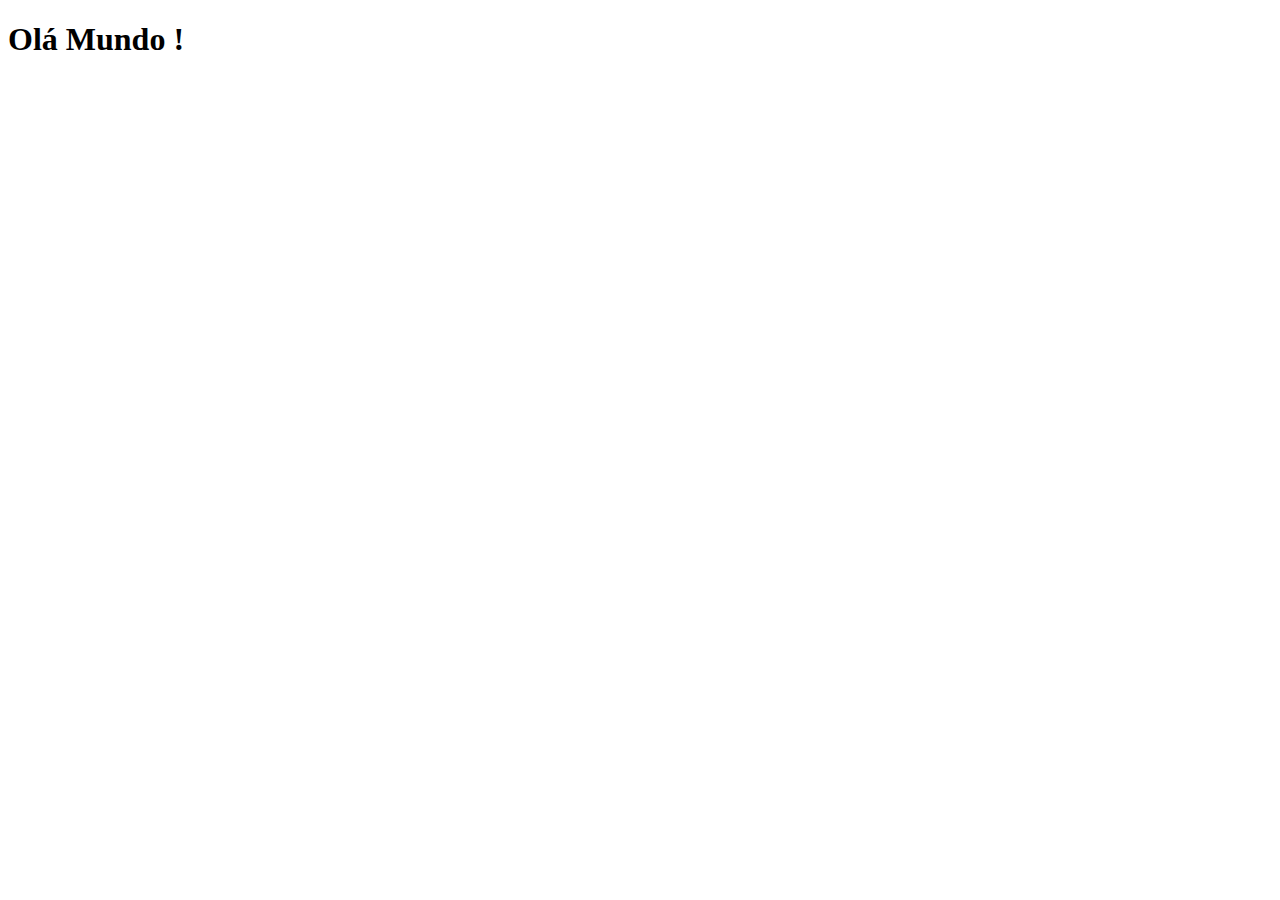
==== index.html @ 21d4ef2b "Create index.html" ====
<!DOCTYPE html>
<html lang="pt-br">
<head>
    <meta charset="UTF-8">
    <meta name="viewport" content="width=device-width, initial-scale=1.0">
    <link rel="shortcut icon" href="favicon.ico" type="image/x-icon">
    <title>Projeto Redes Sociais</title>
</head>
<body>
    <h1>Olá Mundo !</h1>
</body>
</html>
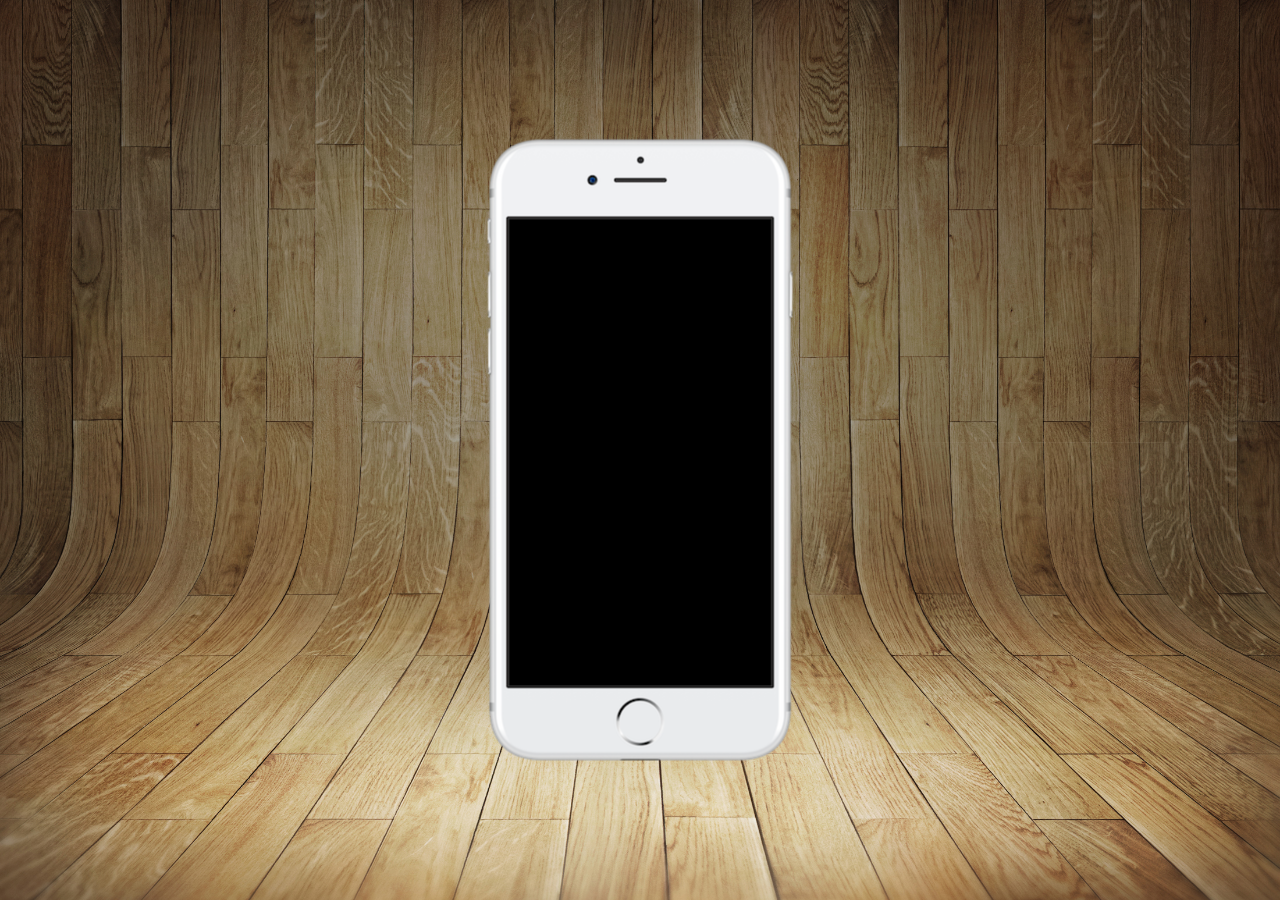
==== commit a45d48d8: "Update index.html" ====
--- a/index.html
+++ b/index.html
@@ -4,9 +4,17 @@
     <meta charset="UTF-8">
     <meta name="viewport" content="width=device-width, initial-scale=1.0">
     <link rel="shortcut icon" href="favicon.ico" type="image/x-icon">
+    <link rel="stylesheet" href="estilos/style.css">
     <title>Projeto Redes Sociais</title>
 </head>
 <body>
-    <h1>Olá Mundo !</h1>
+    <main>
+        <section id="telefone">
+
+        </section>
+        <section id="redes-sociais">
+
+        </section>
+    </main>
 </body>
 </html>--- a/estilos/style.css
+++ b/estilos/style.css
@@ -0,0 +1,40 @@
+@charset "UTF-8";
+
+*{
+    margin: 0px;
+    padding: 0px;
+    font-family: Arial, Helvetica, sans-serif;
+}
+
+html, body {
+    height: 100vh;
+    width: 100vw;
+    background-color: black;
+}
+body {
+    background: url('../imagens/fundo-madeira.jpg') no-repeat top center;
+    background-size: cover;
+    background-attachment: fixed;
+}
+
+main {
+    position: relative;
+    height: 100vh;
+    
+}
+
+section#telefone {
+    position: absolute;
+    top: 50%;
+    left: 50%;
+    transform: translate(-50%, -50%);
+
+    height: 627px;
+    width: 311px;
+    
+    background: url('../imagens/frame-iphone.png') no-repeat;
+}
+
+section#redes-sociais {
+
+}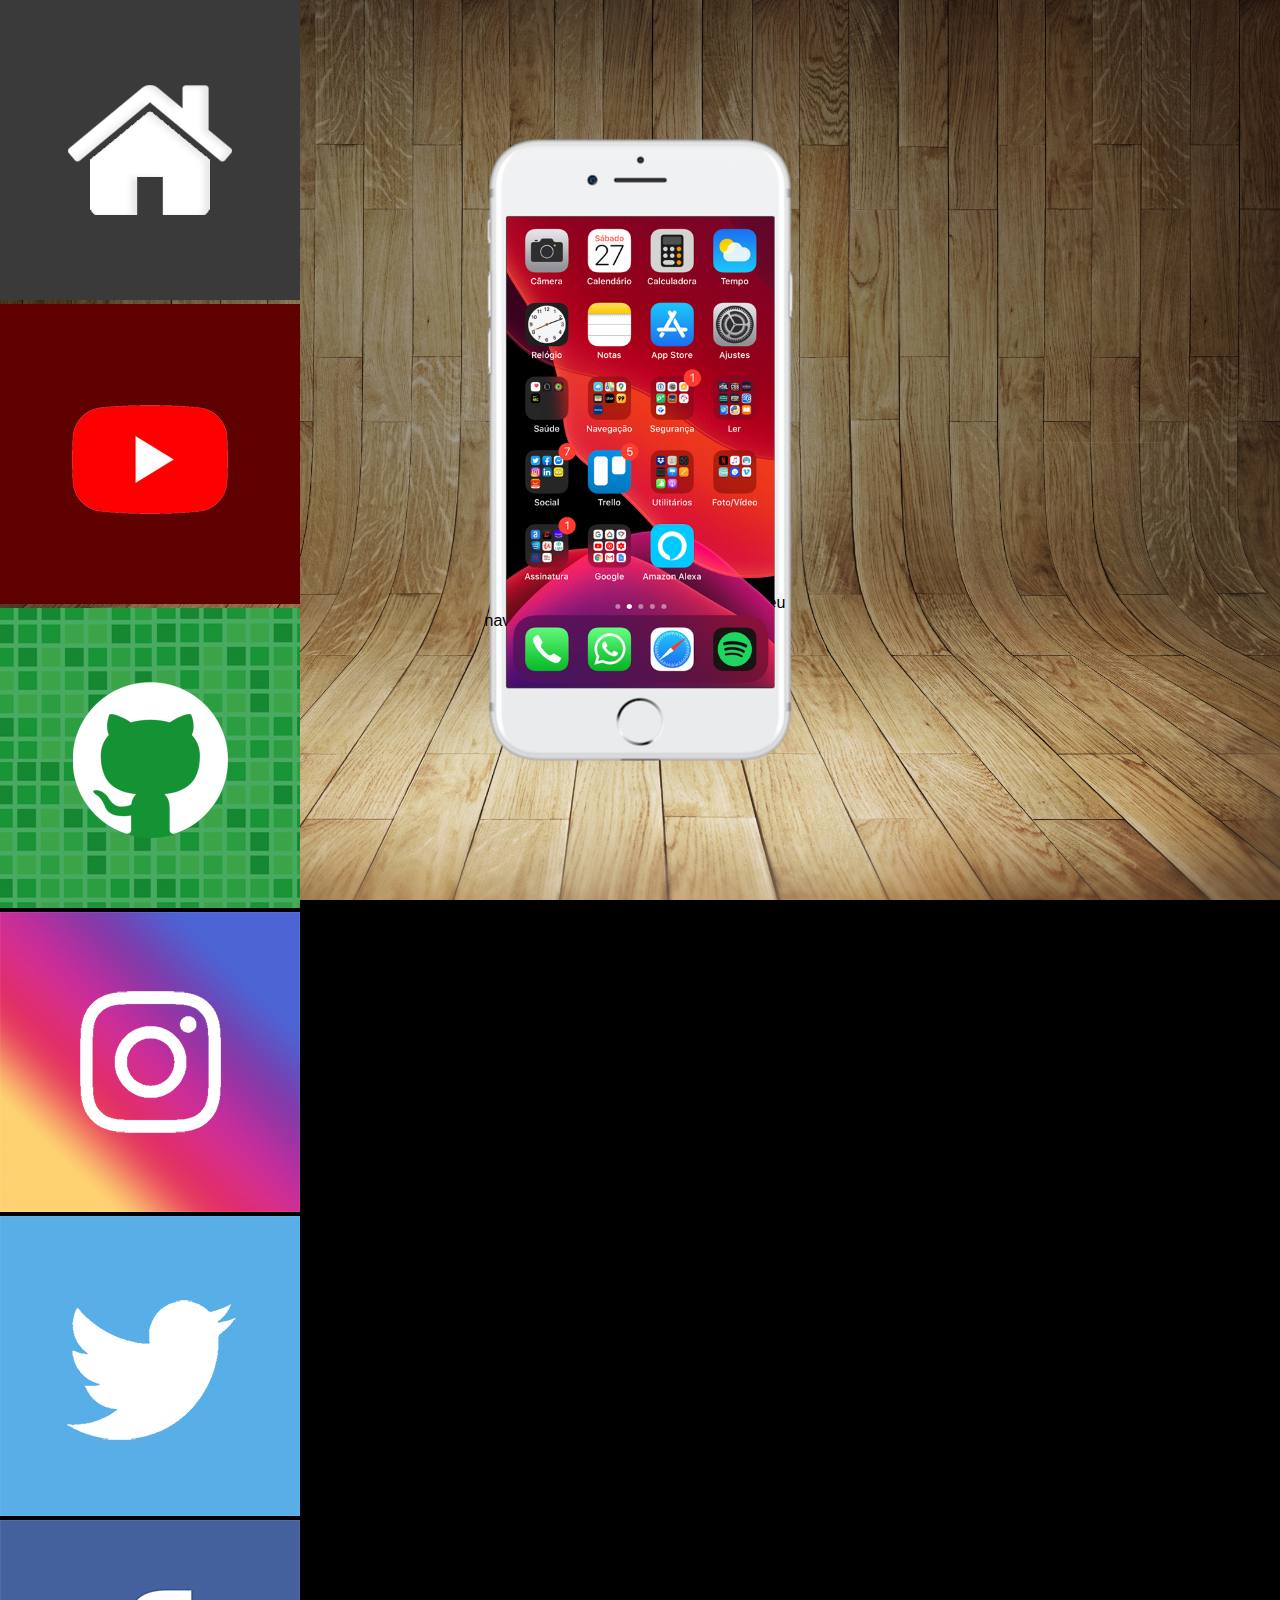
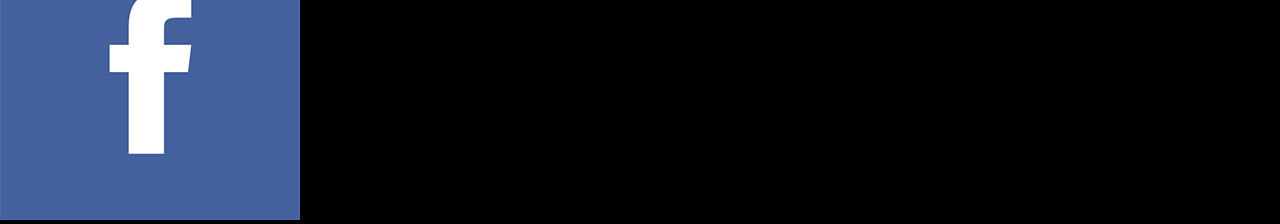
==== commit 6159dad0: "criei botões na lateral" ====
--- a/index.html
+++ b/index.html
@@ -10,10 +10,16 @@
 <body>
     <main>
         <section id="telefone">
-
+            <iframe src="home.html" name="tela" id="tela" frameborder="0"></iframe>
+            Seu navegador não é compativel com isso.
         </section>
         <section id="redes-sociais">
-
+            <a href="#" target="tela"><img src="imagens/logo-home.jpg" alt="Home"></a><br>
+            <a href="#" target="tela"><img src="imagens/logo-youtube.jpg" alt="YouTube"></a><br>
+            <a href="#" target="tela"><img src="imagens/logo-github.jpg" alt="Github"></a><br>
+            <a href="#" target="tela"><img src="imagens/logo-instagram.jpg" alt="Instagram"></a><br>
+            <a href="#" target="tela"><img src="imagens/logo-twitter.jpg" alt="Twitter"></a><br>
+            <a href="#" target="tela"><img src="imagens/logo-facebook.jpg" alt="Facebook"></a><br>
         </section>
     </main>
 </body>
--- a/estilos/style.css
+++ b/estilos/style.css
@@ -35,6 +35,14 @@
     background: url('../imagens/frame-iphone.png') no-repeat;
 }
 
+iframe#tela {
+    position: relative;
+    top: 80px;
+    left: 22px;
+    width: 268px;
+    height: 471px;
+}
+
 section#redes-sociais {
 
 }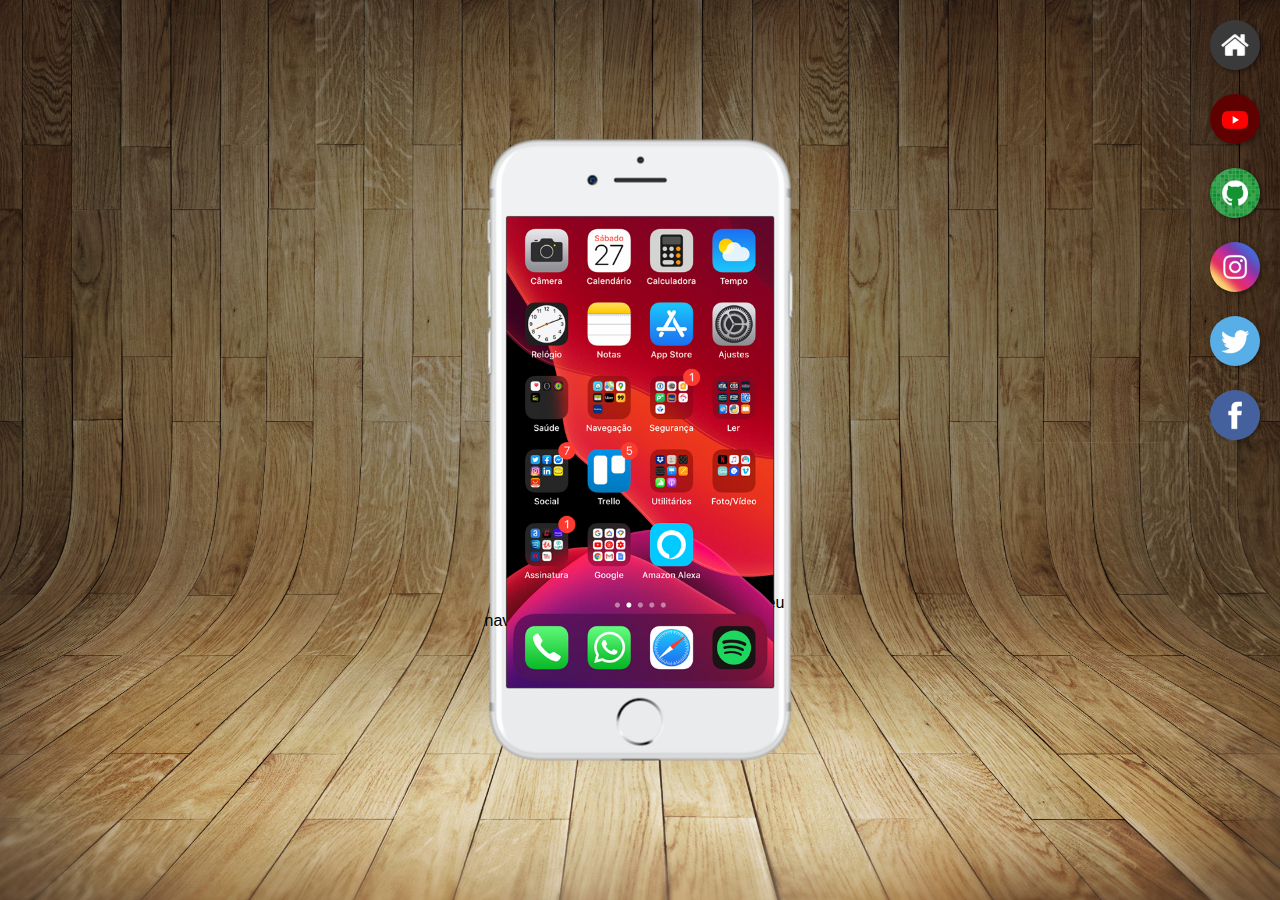
==== commit d633e0b1: "Update index.html" ====
--- a/index.html
+++ b/index.html
@@ -14,12 +14,19 @@
             Seu navegador não é compativel com isso.
         </section>
         <section id="redes-sociais">
-            <a href="#" target="tela"><img src="imagens/logo-home.jpg" alt="Home"></a><br>
-            <a href="#" target="tela"><img src="imagens/logo-youtube.jpg" alt="YouTube"></a><br>
+            
+            <a href="home.html" target="tela"><img src="imagens/logo-home.jpg" alt="Home"></a><br>
+
+            <a href="youtube.html" target="tela"><img src="imagens/logo-youtube.jpg" alt="YouTube"></a><br>
+
             <a href="#" target="tela"><img src="imagens/logo-github.jpg" alt="Github"></a><br>
+
             <a href="#" target="tela"><img src="imagens/logo-instagram.jpg" alt="Instagram"></a><br>
+
             <a href="#" target="tela"><img src="imagens/logo-twitter.jpg" alt="Twitter"></a><br>
+
             <a href="#" target="tela"><img src="imagens/logo-facebook.jpg" alt="Facebook"></a><br>
+
         </section>
     </main>
 </body>
--- a/estilos/style.css
+++ b/estilos/style.css
@@ -39,10 +39,26 @@
     position: relative;
     top: 80px;
     left: 22px;
-    width: 268px;
+    width: 267px;
     height: 471px;
 }
+section#redes-sociais {
+    padding: 10px;
+    text-align: right;
+    
+}
 
-section#redes-sociais {
+section#redes-sociais img {
+    width: 50px;
+    margin: 10px;
+    border-radius: 50%;
+    box-shadow: 2px 2px 5px rgba(0, 0, 0, 0.411);
+    box-sizing: border-box;
+}
 
+section#redes-sociais img:hover {
+    border: 2px solid rgba(255, 255, 255, 0.637);
+    transform: translate(-3px, -3px);
+    box-shadow: 5px 5px 10px rgba(0, 0, 0, 0.637);
+    transition: transform .4s, border .5s;
 }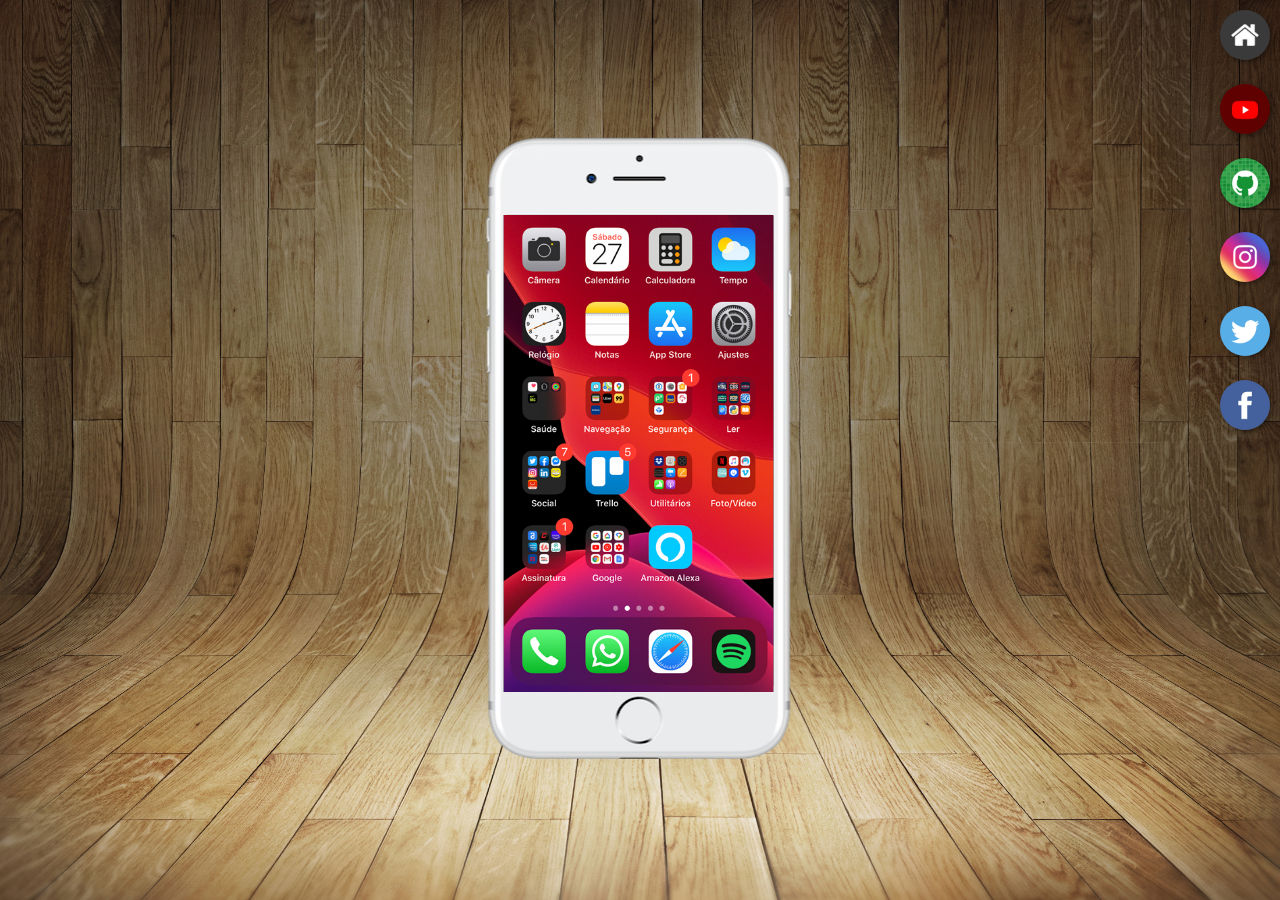
==== commit 56be3e28: "feita a configuração das telas no index" ====
--- a/index.html
+++ b/index.html
@@ -10,8 +10,8 @@
 <body>
     <main>
         <section id="telefone">
-            <iframe src="home.html" name="tela" id="tela" frameborder="0"></iframe>
-            Seu navegador não é compativel com isso.
+            <iframe src="home.html" name="tela" id="tela" frameborder="0">Seu navegador não é compativel com isso.
+            </iframe> 
         </section>
         <section id="redes-sociais">
             
@@ -19,13 +19,13 @@
 
             <a href="youtube.html" target="tela"><img src="imagens/logo-youtube.jpg" alt="YouTube"></a><br>
 
-            <a href="#" target="tela"><img src="imagens/logo-github.jpg" alt="Github"></a><br>
+            <a href="github.html" target="tela"><img src="imagens/logo-github.jpg" alt="Github"></a><br>
 
-            <a href="#" target="tela"><img src="imagens/logo-instagram.jpg" alt="Instagram"></a><br>
+            <a href="instagram.html" target="tela"><img src="imagens/logo-instagram.jpg" alt="Instagram"></a><br>
 
-            <a href="#" target="tela"><img src="imagens/logo-twitter.jpg" alt="Twitter"></a><br>
+            <a href="twitter.html" target="tela"><img src="imagens/logo-twitter.jpg" alt="Twitter"></a><br>
 
-            <a href="#" target="tela"><img src="imagens/logo-facebook.jpg" alt="Facebook"></a><br>
+            <a href="facebook.html" target="tela"><img src="imagens/logo-facebook.jpg" alt="Facebook"></a><br>
 
         </section>
     </main>
--- a/estilos/style.css
+++ b/estilos/style.css
@@ -29,21 +29,21 @@
     left: 50%;
     transform: translate(-50%, -50%);
 
-    height: 627px;
-    width: 311px;
     
+    width: 313px;
+    height: 630px;
     background: url('../imagens/frame-iphone.png') no-repeat;
 }
 
 iframe#tela {
     position: relative;
     top: 80px;
-    left: 22px;
-    width: 267px;
-    height: 471px;
+    left: 20px;
+    width: 270px;
+    height: 477px;
 }
 section#redes-sociais {
-    padding: 10px;
+    padding: 0px;
     text-align: right;
     
 }
